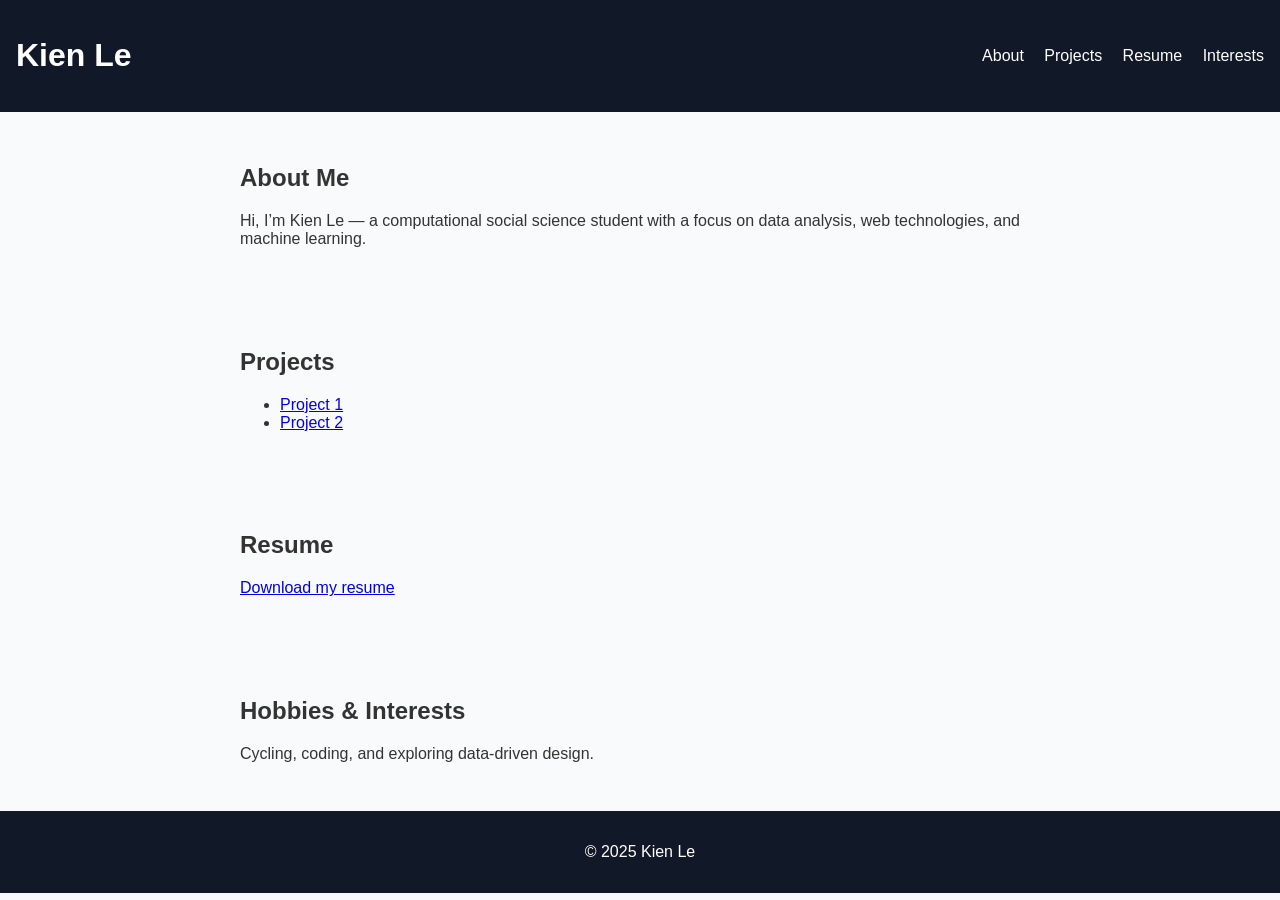
==== index.html @ 02e228f8 "Initial Portfolio" ====
<!DOCTYPE html>
<html lang="en">
<head>
  <meta charset="UTF-8" />
  <meta name="viewport" content="width=device-width, initial-scale=1.0" />
  <title>Kien Le | Portfolio</title>
  <link rel="stylesheet" href="style.css" />
</head>
<body>
  <header>
    <h1>Kien Le</h1>
    <nav>
      <a href="#about">About</a>
      <a href="#projects">Projects</a>
      <a href="#resume">Resume</a>
      <a href="#interests">Interests</a>
    </nav>
  </header>

  <section id="about">
    <h2>About Me</h2>
    <p>Hi, I’m Kien Le — a computational social science student with a focus on data analysis, web technologies, and machine learning.</p>
  </section>

  <section id="projects">
    <h2>Projects</h2>
    <ul>
      <li><a href="https://github.com/YOURUSERNAME/project1" target="_blank">Project 1</a></li>
      <li><a href="https://github.com/YOURUSERNAME/project2" target="_blank">Project 2</a></li>
    </ul>
  </section>

  <section id="resume">
    <h2>Resume</h2>
    <p><a href="resume.pdf" download>Download my resume</a></p>
  </section>

  <section id="interests">
    <h2>Hobbies & Interests</h2>
    <p>Cycling, coding, and exploring data-driven design.</p>
  </section>

  <footer>
    <p>© 2025 Kien Le</p>
  </footer>

  <script src="script.js"></script>
</body>
</html>
---- style.css ----
body {
  font-family: Arial, sans-serif;
  margin: 0;
  padding: 0;
  background-color: #f9fafb;
  color: #333;
}

header {
  background: #111827;
  color: white;
  padding: 1rem;
  display: flex;
  justify-content: space-between;
  align-items: center;
}

nav a {
  color: white;
  margin-left: 1rem;
  text-decoration: none;
}

section {
  padding: 2rem;
  max-width: 800px;
  margin: auto;
}

footer {
  background: #111827;
  color: white;
  text-align: center;
  padding: 1rem;
}
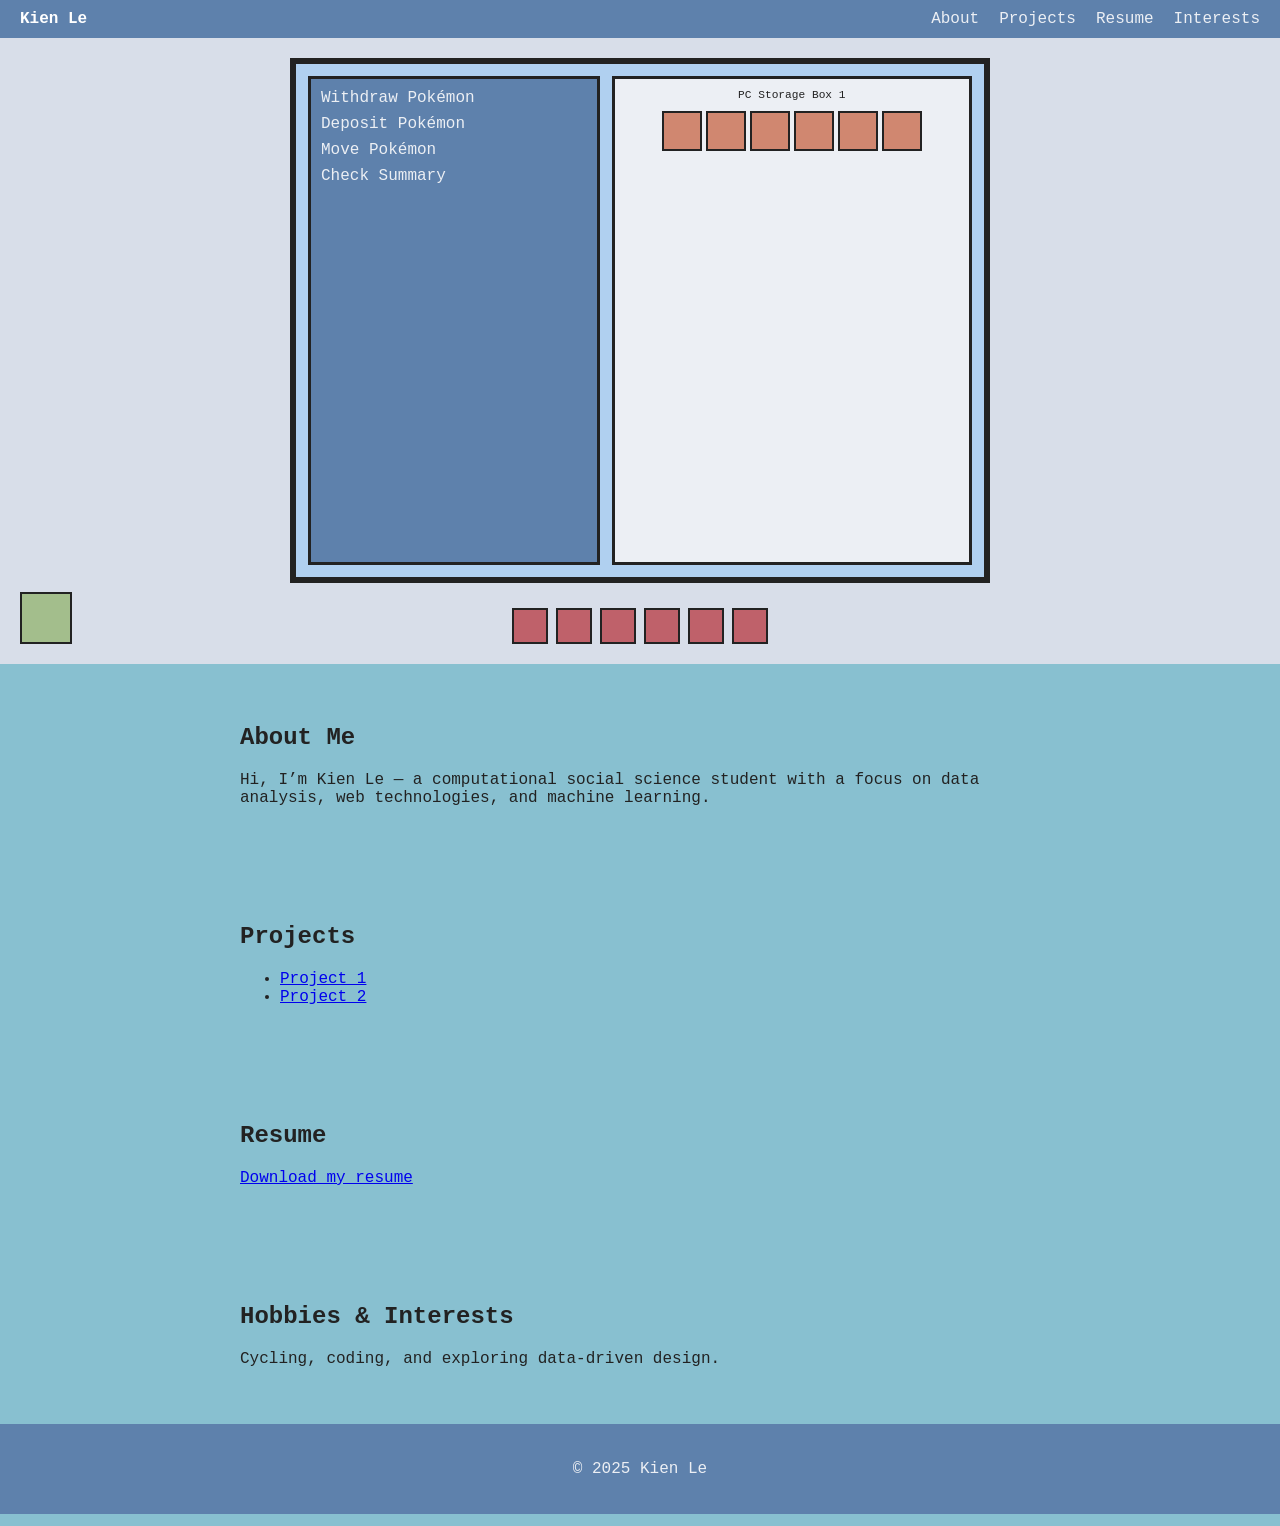
==== commit bf7afd2f: "PC update milestones 2" ====
--- a/index.html
+++ b/index.html
@@ -10,13 +10,65 @@
   <header>
     <h1>Kien Le</h1>
     <nav>
-      <a href="#about">About</a>
-      <a href="#projects">Projects</a>
-      <a href="#resume">Resume</a>
-      <a href="#interests">Interests</a>
+      <ul>
+        <li><a href="#about">About</a></li>
+        <li><a href="#projects">Projects</a></li>
+        <li><a href="#resume">Resume</a></li>
+        <li><a href="#interests">Interests</a></li>
+      </ul>
     </nav>
   </header>
 
+  <!-- Pokémon PC Room -->
+  <div class="pc-room">
+    <!-- Background -->
+    <div class="background"></div>
+
+    <!-- Monitor -->
+    <div class="monitor">
+      <div class="screen">
+        <!-- Menu -->
+        <div class="menu">
+          <ul>
+            <li>Withdraw Pokémon</li>
+            <li>Deposit Pokémon</li>
+            <li>Move Pokémon</li>
+            <li>Check Summary</li>
+          </ul>
+        </div>
+
+        <!-- Main Display Area -->
+        <div class="display-area">
+          <p>PC Storage Box 1</p>
+          <div class="pokemon-grid">
+            <!-- Pokémon placeholders -->
+            <div class="pokemon-slot"></div>
+            <div class="pokemon-slot"></div>
+            <div class="pokemon-slot"></div>
+            <div class="pokemon-slot"></div>
+            <div class="pokemon-slot"></div>
+            <div class="pokemon-slot"></div>
+            <!-- add more slots up to 30 if desired -->
+          </div>
+        </div>
+      </div>
+    </div>
+
+    <!-- Pokéball Shelf -->
+    <div class="pokeshelf">
+      <div class="pokeball-slot"></div>
+      <div class="pokeball-slot"></div>
+      <div class="pokeball-slot"></div>
+      <div class="pokeball-slot"></div>
+      <div class="pokeball-slot"></div>
+      <div class="pokeball-slot"></div>
+    </div>
+
+    <!-- Trainer Sprite Placeholder -->
+    <div class="trainer-sprite"></div>
+  </div>
+
+  <!-- Portfolio Sections -->
   <section id="about">
     <h2>About Me</h2>
     <p>Hi, I’m Kien Le — a computational social science student with a focus on data analysis, web technologies, and machine learning.</p>
--- a/style.css
+++ b/style.css
@@ -1,35 +1,223 @@
+/* ================================
+   General Styles
+================================= */
 body {
-  font-family: Arial, sans-serif;
   margin: 0;
   padding: 0;
-  background-color: #f9fafb;
-  color: #333;
+  font-family: 'Press Start 2P', monospace; /* Retro pixel font */
+  background-color: #88c0d0; /* soft cyan like old Pokémon UIs */
+  color: #222;
 }
 
 header {
-  background: #111827;
-  color: white;
-  padding: 1rem;
   display: flex;
   justify-content: space-between;
   align-items: center;
+  padding: 10px 20px;
+  background-color: #5e81ac;
+  color: #fff;
+}
+
+header h1 {
+  margin: 0;
+  font-size: 1rem;
+}
+
+nav ul {
+  list-style: none;
+  display: flex;
+  gap: 20px;
+  padding: 0;
+  margin: 0;
 }
 
 nav a {
-  color: white;
-  margin-left: 1rem;
   text-decoration: none;
-}
-
+  color: #eceff4;
+  transition: color 0.2s;
+}
+
+nav a:hover {
+  color: #88c0d0;
+}
+
+/* ================================
+   Pokémon PC Room
+================================= */
+.pc-room {
+  position: relative;
+  display: grid;
+  place-items: center;
+  gap: 15px;
+  padding: 20px;
+}
+
+/* Background */
+.background {
+  position: absolute;
+  top: 0;
+  left: 0;
+  width: 100%;
+  height: 100%;
+  background: #d8dee9; /* placeholder color, replace with image later */
+  z-index: 0;
+}
+
+/* Monitor */
+.monitor {
+  position: relative;
+  z-index: 1;
+  border: 6px solid #222;
+  background: #b0d0f0; /* placeholder screen color */
+  width: 90vw;
+  max-width: 700px;
+  aspect-ratio: 4 / 3;
+  display: flex;
+  flex-direction: column;
+  padding: 12px;
+  box-sizing: border-box;
+  image-rendering: pixelated;
+}
+
+/* Screen */
+.screen {
+  display: flex;
+  flex-direction: row;
+  gap: 12px;
+  height: 100%;
+}
+
+/* Menu */
+.menu {
+  width: 40%;
+  background-color: #5e81ac;
+  padding: 10px;
+  border: 3px solid #222;
+  display: flex;
+  flex-direction: column;
+  justify-content: flex-start;
+}
+
+.menu ul {
+  list-style: none;
+  padding: 0;
+  margin: 0;
+}
+
+.menu li {
+  margin-bottom: 8px;
+  color: #eceff4;
+  cursor: default;
+}
+
+/* Display Area */
+.display-area {
+  flex-grow: 1;
+  background-color: #eceff4;
+  border: 3px solid #222;
+  padding: 10px;
+  display: flex;
+  flex-direction: column;
+  align-items: center;
+}
+
+.display-area p {
+  margin: 0 0 10px 0;
+  font-size: 0.7rem;
+}
+
+/* Pokémon Grid */
+.pokemon-grid {
+  display: grid;
+  grid-template-columns: repeat(6, 40px);
+  grid-template-rows: repeat(5, 40px);
+  gap: 4px;
+}
+
+.pokemon-slot {
+  width: 40px;
+  height: 40px;
+  background-color: #d08770; /* placeholder, add Pokémon sprite later */
+  border: 2px solid #222;
+  box-sizing: border-box;
+}
+
+/* ================================
+   Pokéball Shelf
+================================= */
+.pokeshelf {
+  display: flex;
+  justify-content: center;
+  gap: 8px;
+  margin-top: 10px;
+  z-index: 1;
+}
+
+.pokeball-slot {
+  width: 32px;
+  height: 32px;
+  background-color: #bf616a; /* placeholder color, replace with Pokéball image */
+  border: 2px solid #222;
+}
+
+/* ================================
+   Trainer Sprite
+================================= */
+.trainer-sprite {
+  position: absolute;
+  bottom: 20px;
+  left: 20px;
+  width: 48px;
+  height: 48px;
+  background-color: #a3be8c; /* placeholder, replace with trainer sprite */
+  border: 2px solid #222;
+  z-index: 2;
+}
+
+/* ================================
+   Portfolio Sections
+================================= */
 section {
-  padding: 2rem;
+  padding: 40px 20px;
   max-width: 800px;
-  margin: auto;
+  margin: 0 auto;
+}
+
+section h2 {
+  margin-bottom: 20px;
 }
 
 footer {
-  background: #111827;
-  color: white;
   text-align: center;
-  padding: 1rem;
-}
+  padding: 20px;
+  background-color: #5e81ac;
+  color: #eceff4;
+}
+
+/* ================================
+   Responsive
+================================= */
+@media (max-width: 600px) {
+  .monitor {
+    width: 95vw;
+  }
+
+  .screen {
+    flex-direction: column;
+  }
+
+  .menu {
+    width: 100%;
+    margin-bottom: 10px;
+  }
+
+  .pokemon-grid {
+    grid-template-columns: repeat(3, 40px);
+    grid-template-rows: auto;
+    justify-content: center;
+  }
+
+  .pokeshelf {
+    flex-wrap: wrap;
+  }
+}
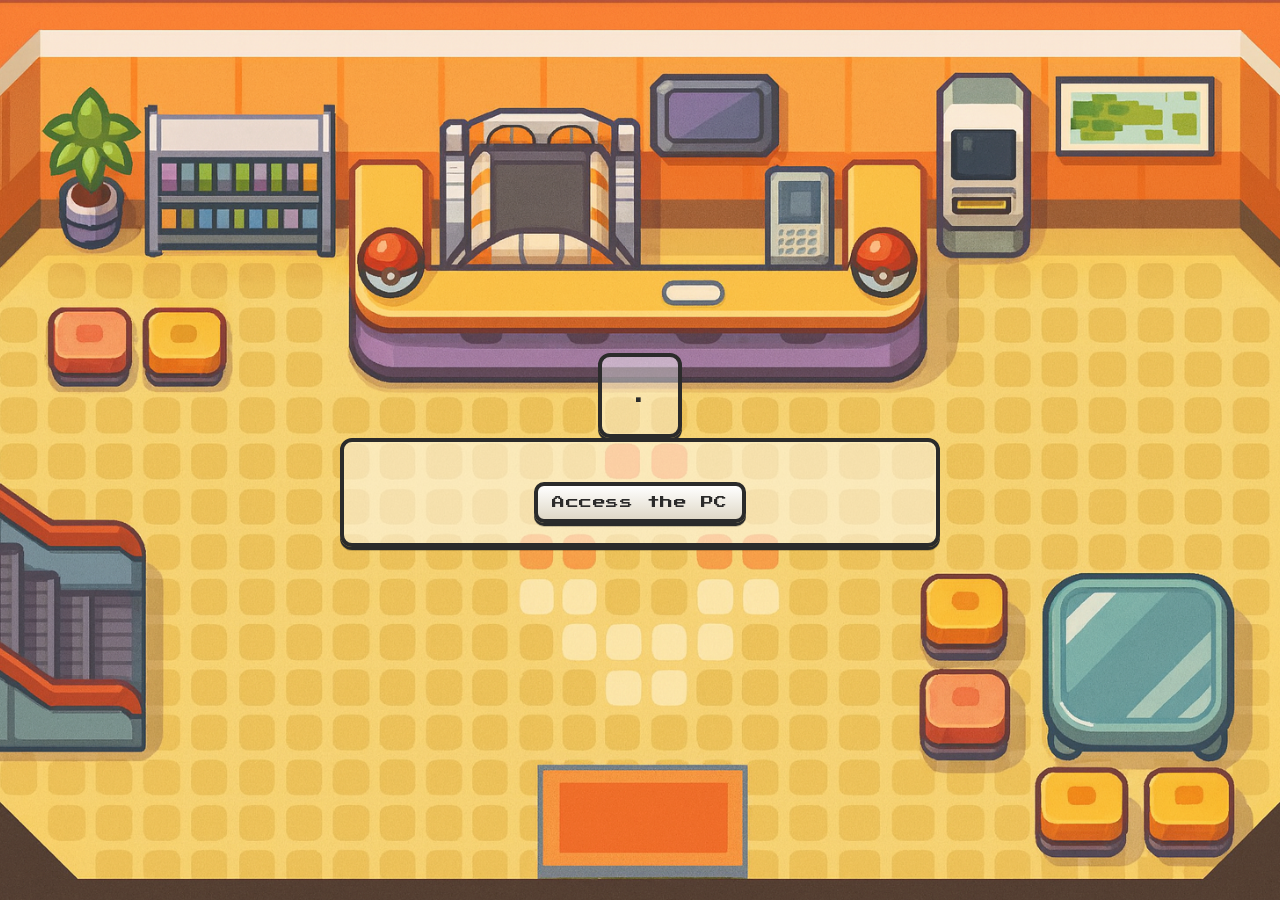
==== commit 28ee7d38: "PC background update" ====
--- a/index.html
+++ b/index.html
@@ -5,97 +5,16 @@
   <meta name="viewport" content="width=device-width, initial-scale=1.0" />
   <title>Kien Le | Portfolio</title>
   <link rel="stylesheet" href="style.css" />
+  <link href="https://fonts.googleapis.com/css2?family=Press+Start+2P&display=swap" rel="stylesheet">
 </head>
-<body>
+<body class="home">
   <header>
-    <h1>Kien Le</h1>
-    <nav>
-      <ul>
-        <li><a href="#about">About</a></li>
-        <li><a href="#projects">Projects</a></li>
-        <li><a href="#resume">Resume</a></li>
-        <li><a href="#interests">Interests</a></li>
-      </ul>
-    </nav>
+    <h1>.</h1>
   </header>
 
-  <!-- Pokémon PC Room -->
-  <div class="pc-room">
-    <!-- Background -->
-    <div class="background"></div>
-
-    <!-- Monitor -->
-    <div class="monitor">
-      <div class="screen">
-        <!-- Menu -->
-        <div class="menu">
-          <ul>
-            <li>Withdraw Pokémon</li>
-            <li>Deposit Pokémon</li>
-            <li>Move Pokémon</li>
-            <li>Check Summary</li>
-          </ul>
-        </div>
-
-        <!-- Main Display Area -->
-        <div class="display-area">
-          <p>PC Storage Box 1</p>
-          <div class="pokemon-grid">
-            <!-- Pokémon placeholders -->
-            <div class="pokemon-slot"></div>
-            <div class="pokemon-slot"></div>
-            <div class="pokemon-slot"></div>
-            <div class="pokemon-slot"></div>
-            <div class="pokemon-slot"></div>
-            <div class="pokemon-slot"></div>
-            <!-- add more slots up to 30 if desired -->
-          </div>
-        </div>
-      </div>
-    </div>
-
-    <!-- Pokéball Shelf -->
-    <div class="pokeshelf">
-      <div class="pokeball-slot"></div>
-      <div class="pokeball-slot"></div>
-      <div class="pokeball-slot"></div>
-      <div class="pokeball-slot"></div>
-      <div class="pokeball-slot"></div>
-      <div class="pokeball-slot"></div>
-    </div>
-
-    <!-- Trainer Sprite Placeholder -->
-    <div class="trainer-sprite"></div>
-  </div>
-
-  <!-- Portfolio Sections -->
-  <section id="about">
-    <h2>About Me</h2>
-    <p>Hi, I’m Kien Le — a computational social science student with a focus on data analysis, web technologies, and machine learning.</p>
-  </section>
-
-  <section id="projects">
-    <h2>Projects</h2>
-    <ul>
-      <li><a href="https://github.com/YOURUSERNAME/project1" target="_blank">Project 1</a></li>
-      <li><a href="https://github.com/YOURUSERNAME/project2" target="_blank">Project 2</a></li>
-    </ul>
-  </section>
-
-  <section id="resume">
-    <h2>Resume</h2>
-    <p><a href="resume.pdf" download>Download my resume</a></p>
-  </section>
-
-  <section id="interests">
-    <h2>Hobbies & Interests</h2>
-    <p>Cycling, coding, and exploring data-driven design.</p>
-  </section>
-
-  <footer>
-    <p>© 2025 Kien Le</p>
-  </footer>
-
-  <script src="script.js"></script>
+  <main>
+    
+    <a href="project.html">Access the PC</a>
+  </main>
 </body>
 </html>
--- a/style.css
+++ b/style.css
@@ -1,223 +1,339 @@
-/* ================================
-   General Styles
-================================= */
+/* ==========================================================
+   ======  GLOBAL VARIABLES & RESETS  ======
+   ========================================================== */
+
+:root {
+  --ink: #2b2b2b;
+  --cream: #f4e9d3;
+  --cream-dark: #e2d6bd;
+  --ui-blue: #5e81ac;
+  --ui-blue-dark: #3e5f86;
+  --ui-blue-xdark: #2c4566;
+  --slot-green: #b7d99b;
+  --slot-green-dark: #7fb06c;
+  --bevel: #2a2a2a;
+  --shadow: 0 3px 0 var(--bevel), 0 4px 0 #00000033;
+}
+/* ====== Global Font Setup ====== */
+body, button, input, a, h1, h2, h3, h4, p, span {
+  font-family: 'Press Start 2P', monospace;
+  font-size: 0.8rem;
+  letter-spacing: 0.5px;
+}
+
+* {
+  box-sizing: border-box;
+}
+
 body {
   margin: 0;
   padding: 0;
-  font-family: 'Press Start 2P', monospace; /* Retro pixel font */
-  background-color: #88c0d0; /* soft cyan like old Pokémon UIs */
-  color: #222;
-}
-
-header {
-  display: flex;
-  justify-content: space-between;
+  font-family: 'Press Start 2P', monospace;
+  color: var(--ink);
+  background-color: var(--cream);
+}
+
+.image-pixelated {
+  image-rendering: pixelated;
+}
+
+/* ==========================================================
+   ======  HOMEPAGE (index.html)  ======
+   ========================================================== */
+
+body.home {
+  height: 100vh;
+  background: url('assets/images/pokemon-center.png') center/cover no-repeat;
+  display: flex;
+  flex-direction: column;
   align-items: center;
-  padding: 10px 20px;
-  background-color: #5e81ac;
-  color: #fff;
-}
-
-header h1 {
-  margin: 0;
+  justify-content: center;
+}
+
+body.home::before {
+  content: "";
+  position: fixed;
+  inset: 0;
+  background: rgba(255, 255, 255, 0.08);
+  z-index: -1;
+}
+
+/* Header + intro box */
+.home header {
+  text-align: center;
+  background: rgba(255, 255, 255, 0.4);
+  border: 4px solid var(--ink);
+  border-radius: 12px;
+  padding: 20px 30px;
+  box-shadow: var(--shadow);
+}
+
+.home header h1 {
   font-size: 1rem;
-}
-
-nav ul {
-  list-style: none;
-  display: flex;
-  gap: 20px;
-  padding: 0;
-  margin: 0;
-}
-
-nav a {
+  margin-bottom: 10px;
+}
+
+.home main {
+  text-align: center;
+  background: rgba(255, 255, 255, 0.5);
+  border: 4px solid var(--ink);
+  border-radius: 12px;
+  padding: 20px 30px;
+  width: min(90%, 600px);
+  box-shadow: var(--shadow);
+}
+
+.home a {
+  display: inline-block;
+  margin-top: 20px;
+  background: linear-gradient(#ffffff, #dfd8c7);
+  border: 4px solid var(--ink);
+  border-radius: 10px;
+  padding: 10px 14px;
   text-decoration: none;
-  color: #eceff4;
-  transition: color 0.2s;
-}
-
-nav a:hover {
-  color: #88c0d0;
-}
-
-/* ================================
-   Pokémon PC Room
-================================= */
-.pc-room {
-  position: relative;
-  display: grid;
-  place-items: center;
-  gap: 15px;
-  padding: 20px;
-}
-
-/* Background */
-.background {
-  position: absolute;
-  top: 0;
-  left: 0;
-  width: 100%;
-  height: 100%;
-  background: #d8dee9; /* placeholder color, replace with image later */
-  z-index: 0;
-}
-
-/* Monitor */
+  color: var(--ink);
+  box-shadow: var(--shadow);
+  font-size: 0.8rem;
+}
+.home a:hover {
+  filter: brightness(0.95);
+  transform: translateY(1px);
+}
+
+/* ==========================================================
+   ======  PROJECT PC SCREEN (project.html)  ======
+   ========================================================== */
+
+/* monitor container from earlier */
 .monitor {
-  position: relative;
-  z-index: 1;
-  border: 6px solid #222;
-  background: #b0d0f0; /* placeholder screen color */
-  width: 90vw;
-  max-width: 700px;
-  aspect-ratio: 4 / 3;
+  border: 6px solid var(--ink);
+  background: #b8d2f0;
+  padding: 12px;
+  aspect-ratio: 4/3;
   display: flex;
   flex-direction: column;
-  padding: 12px;
-  box-sizing: border-box;
-  image-rendering: pixelated;
-}
-
-/* Screen */
-.screen {
-  display: flex;
-  flex-direction: row;
+  gap: 10px;
+}
+
+/* main two-column PC layout (left card + right box) */
+.pc-screen {
+  display: grid;
+  grid-template-columns: 320px 1fr;
   gap: 12px;
   height: 100%;
 }
 
-/* Menu */
-.menu {
-  width: 40%;
-  background-color: #5e81ac;
+/* ===== Left: Project Card (replaces Pokémon panel) ===== */
+.project-card {
+  background: linear-gradient(#f9f1df, #efe2c6);
+  border: 4px solid var(--ink);
+  border-radius: 10px;
+  padding: 12px;
+  display: grid;
+  grid-template-rows: auto 1fr auto auto auto auto;
+  gap: 10px;
+  box-shadow: var(--shadow);
+  font-family: 'Press Start 2P', monospace;
+  color: var(--ink);
+}
+
+/* title row */
+.project-card__name {
+  display: flex;
+  align-items: center;
+  justify-content: space-between;
+  background: var(--cream);
+  border: 3px solid var(--ink);
+  border-radius: 8px;
+  padding: 8px 10px;
+  font-size: 0.85rem;
+}
+
+/* sprite placeholder */
+.project-card__sprite {
+  background: var(--cream-dark);
+  border: 3px solid var(--ink);
+  border-radius: 8px;
+  height: 160px;
+  display: flex;
+  align-items: center;
+  justify-content: center;
+}
+.project-card__sprite span {
+  opacity: 0.6;
+  font-size: 0.65rem;
+}
+
+/* LV row (commits) */
+.project-card__lv {
+  background: var(--cream);
+  border: 3px solid var(--ink);
+  border-radius: 8px;
+  padding: 8px 10px;
+  font-size: 0.75rem;
+}
+
+/* languages = type chips */
+.langs {
+  display: flex;
+  flex-wrap: wrap;
+  gap: 6px;
+  padding: 6px 0;
+}
+.lang-chip {
+  background: #d9d1f6;
+  border: 3px solid var(--ink);
+  border-radius: 8px;
+  padding: 4px 8px;
+  font-size: 0.65rem;
+  line-height: 1;
+  box-shadow: var(--shadow);
+}
+
+/* ability/description */
+.project-card__ability {
+  background: var(--cream);
+  border: 3px solid var(--ink);
+  border-radius: 8px;
   padding: 10px;
-  border: 3px solid #222;
+  font-size: 0.65rem;
+  min-height: 64px;
+}
+
+/* link button */
+.btn {
+  display: inline-block;
+  background: #efeadf;
+  border: 4px solid var(--ink);
+  border-radius: 10px;
+  padding: 10px 12px;
+  font-family: 'Press Start 2P', monospace;
+  font-size: 0.7rem;
+  text-decoration: none;
+  color: var(--ink);
+  box-shadow: var(--shadow);
+}
+.btn:hover {
+  filter: brightness(0.95);
+  transform: translateY(1px);
+}
+
+/* ===== Right: Box grid with header & arrows ===== */
+.box {
+  background: linear-gradient(#a9c5e7, #7aa5d6);
+  border: 4px solid var(--ink);
+  border-radius: 12px;
+  padding: 12px;
   display: flex;
   flex-direction: column;
+  gap: 10px;
+  box-shadow: var(--shadow);
+}
+
+/* box header like “Box 1” with arrows */
+.box__header {
+  display: grid;
+  grid-template-columns: 36px 1fr 36px;
+  align-items: center;
+  gap: 8px;
+}
+.arrow {
+  width: 36px;
+  height: 36px;
+  border: 4px solid var(--ink);
+  border-radius: 10px;
+  background: linear-gradient(#ffffff, #d9e6f6);
+  box-shadow: var(--shadow);
+  display: grid;
+  place-items: center;
+  cursor: default;
+  font-weight: bold;
+}
+.box__title {
+  background: linear-gradient(#ffffff, #d9e6f6);
+  border: 4px solid var(--ink);
+  border-radius: 10px;
+  height: 36px;
+  display: grid;
+  place-items: center;
+  font-family: 'Press Start 2P', monospace;
+  font-size: 0.8rem;
+  box-shadow: var(--shadow);
+}
+
+/* “grass” grid */
+.box__grid {
+  flex: 1;
+  border: 4px solid var(--ink);
+  border-radius: 12px;
+  padding: 10px;
+  background:
+    linear-gradient(90deg, transparent 23px, #88c07a 24px, transparent 25px) 0 0/44px 44px,
+    linear-gradient(transparent 23px, #88c07a 24px, transparent 25px) 0 0/44px 44px,
+    linear-gradient(#cdeab5, #addf8f);
+}
+
+/* 6 x 5 slots, adjustable */
+.slot-grid {
+  display: grid;
+  grid-template-columns: repeat(6, 44px);
+  grid-auto-rows: 44px;
+  gap: 10px;
   justify-content: flex-start;
 }
-
-.menu ul {
-  list-style: none;
-  padding: 0;
-  margin: 0;
-}
-
-.menu li {
-  margin-bottom: 8px;
-  color: #eceff4;
-  cursor: default;
-}
-
-/* Display Area */
-.display-area {
-  flex-grow: 1;
-  background-color: #eceff4;
-  border: 3px solid #222;
-  padding: 10px;
-  display: flex;
-  flex-direction: column;
-  align-items: center;
-}
-
-.display-area p {
-  margin: 0 0 10px 0;
-  font-size: 0.7rem;
-}
-
-/* Pokémon Grid */
-.pokemon-grid {
-  display: grid;
-  grid-template-columns: repeat(6, 40px);
-  grid-template-rows: repeat(5, 40px);
-  gap: 4px;
-}
-
-.pokemon-slot {
-  width: 40px;
-  height: 40px;
-  background-color: #d08770; /* placeholder, add Pokémon sprite later */
-  border: 2px solid #222;
-  box-sizing: border-box;
-}
-
-/* ================================
-   Pokéball Shelf
-================================= */
-.pokeshelf {
-  display: flex;
-  justify-content: center;
-  gap: 8px;
-  margin-top: 10px;
-  z-index: 1;
-}
-
-.pokeball-slot {
-  width: 32px;
-  height: 32px;
-  background-color: #bf616a; /* placeholder color, replace with Pokéball image */
-  border: 2px solid #222;
-}
-
-/* ================================
-   Trainer Sprite
-================================= */
-.trainer-sprite {
-  position: absolute;
-  bottom: 20px;
-  left: 20px;
-  width: 48px;
+.slot {
+  width: 44px;
+  height: 44px;
+  border: 3px solid var(--ink);
+  border-radius: 8px;
+  background: #f6f1e7;
+  box-shadow: 0 2px 0 var(--bevel);
+}
+
+/* ===== Bottom action buttons ===== */
+.pc-actions {
+  margin-top: 6px;
+  display: flex;
+  gap: 12px;
+  justify-content: flex-end;
+}
+.pc-btn {
+  min-width: 160px;
   height: 48px;
-  background-color: #a3be8c; /* placeholder, replace with trainer sprite */
-  border: 2px solid #222;
-  z-index: 2;
-}
-
-/* ================================
-   Portfolio Sections
-================================= */
-section {
-  padding: 40px 20px;
-  max-width: 800px;
-  margin: 0 auto;
-}
-
-section h2 {
-  margin-bottom: 20px;
-}
-
-footer {
-  text-align: center;
-  padding: 20px;
-  background-color: #5e81ac;
-  color: #eceff4;
-}
-
-/* ================================
-   Responsive
-================================= */
-@media (max-width: 600px) {
-  .monitor {
-    width: 95vw;
-  }
-
-  .screen {
-    flex-direction: column;
-  }
-
-  .menu {
-    width: 100%;
-    margin-bottom: 10px;
-  }
-
-  .pokemon-grid {
-    grid-template-columns: repeat(3, 40px);
-    grid-template-rows: auto;
-    justify-content: center;
-  }
-
-  .pokeshelf {
-    flex-wrap: wrap;
-  }
-}
+  display: grid;
+  place-items: center;
+  background: linear-gradient(#ffffff, #dfd8c7);
+  border: 5px solid var(--ink);
+  border-radius: 12px;
+  font-family: 'Press Start 2P', monospace;
+  font-size: 0.85rem;
+  box-shadow: var(--shadow);
+  text-decoration: none;
+  color: var(--ink);
+}
+
+/* ===== Responsive ===== */
+@media (max-width: 840px) {
+  .pc-screen {
+    grid-template-columns: 1fr;
+  }
+  .project-card {
+    order: 2;
+  }
+  .box {
+    order: 1;
+  }
+  .slot-grid {
+    grid-template-columns: repeat(5, 44px);
+  }
+}
+@media (max-width: 520px) {
+  .slot-grid {
+    grid-template-columns: repeat(4, 44px);
+  }
+  .pc-btn {
+    min-width: 120px;
+    font-size: 0.7rem;
+    height: 44px;
+  }
+}
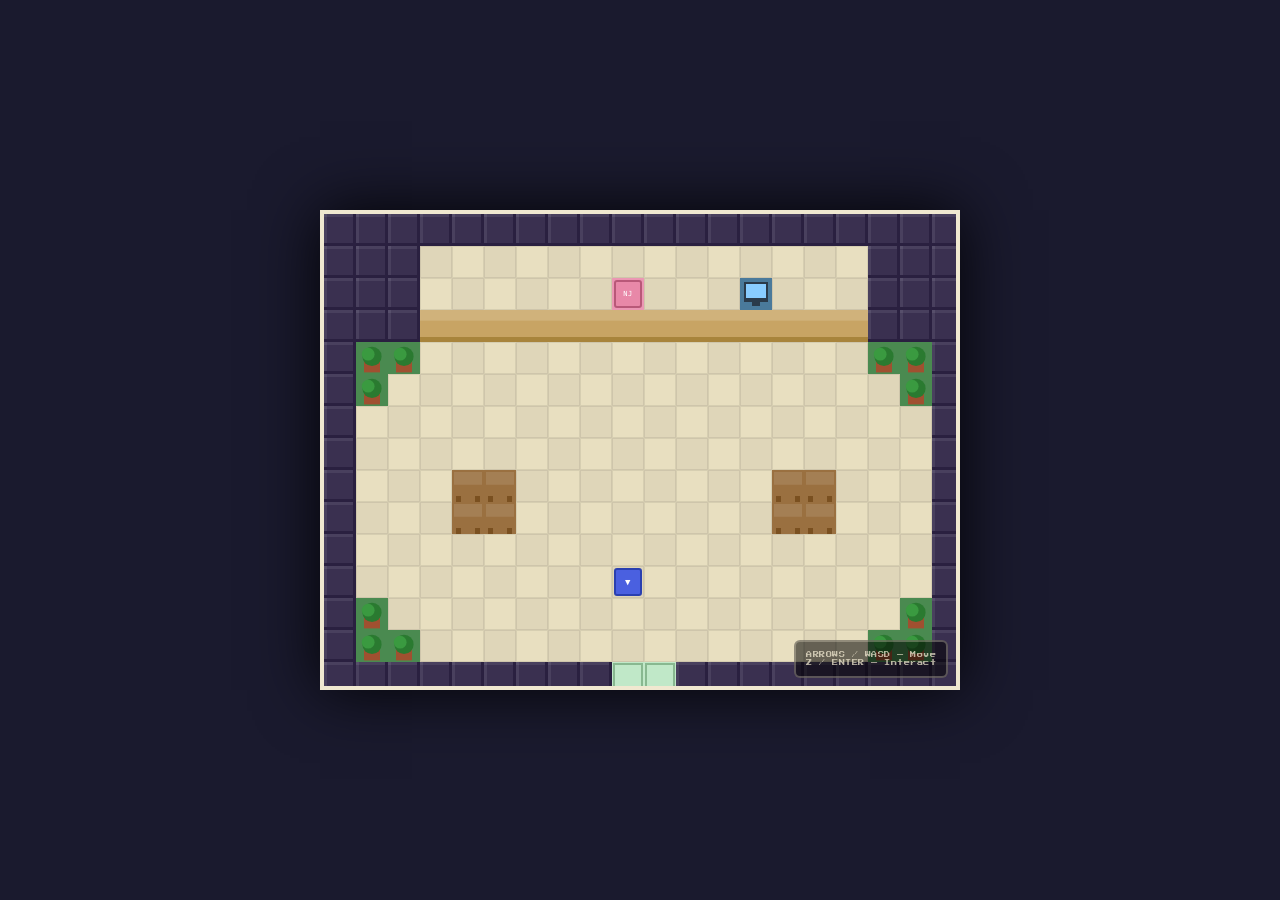
==== commit dcb5f503: "feat: add game engine and map renderer" ====
--- a/index.html
+++ b/index.html
@@ -5,16 +5,45 @@
   <meta name="viewport" content="width=device-width, initial-scale=1.0" />
   <title>Kien Le | Portfolio</title>
   <link rel="stylesheet" href="style.css" />
+  <link rel="stylesheet" href="css/game.css" />
   <link href="https://fonts.googleapis.com/css2?family=Press+Start+2P&display=swap" rel="stylesheet">
 </head>
-<body class="home">
-  <header>
-    <h1>.</h1>
-  </header>
+<body class="game">
 
-  <main>
-    
-    <a href="project.html">Access the PC</a>
-  </main>
+  <div id="game-viewport">
+
+    <!-- Tilemap background -->
+    <canvas id="map-canvas"></canvas>
+
+    <!-- Sprites: NPCs + player rendered on top of canvas -->
+    <div id="sprites-layer">
+      <div id="npc-nurse-joy" class="npc" title="Nurse Joy">NJ</div>
+      <div id="player" class="player" data-facing="down"></div>
+    </div>
+
+    <!-- Dialogue box (Phase 2) -->
+    <div id="dialogue-box" class="overlay hidden">
+      <p id="dialogue-text"></p>
+      <span class="dialogue-continue">▼</span>
+    </div>
+
+    <!-- PC overlay (Phase 3) -->
+    <div id="pc-overlay" class="overlay hidden"></div>
+
+    <!-- Trainer Card overlay (Phase 4) -->
+    <div id="trainer-card-overlay" class="overlay hidden"></div>
+
+    <!-- Controls hint -->
+    <div id="controls-hint">
+      <p>ARROWS / WASD — Move</p>
+      <p>Z / ENTER — Interact</p>
+    </div>
+
+  </div>
+
+  <script type="module">
+    import { startGame } from './js/game-engine.js';
+    startGame();
+  </script>
 </body>
 </html>
--- a/css/game.css
+++ b/css/game.css
@@ -0,0 +1,164 @@
+/* ==========================================================
+   GAME VIEWPORT
+   ========================================================== */
+
+body.game {
+  margin: 0;
+  padding: 0;
+  background: #1a1a2e;
+  display: flex;
+  align-items: center;
+  justify-content: center;
+  min-height: 100vh;
+  overflow: hidden;
+}
+
+#game-viewport {
+  position: relative;
+  width: 640px;
+  height: 480px;
+  overflow: hidden;
+  border: 4px solid #f0e8d0;
+  box-shadow: 0 0 60px rgba(0, 0, 0, 0.9);
+}
+
+#map-canvas {
+  position: absolute;
+  top: 0;
+  left: 0;
+  image-rendering: pixelated;
+  z-index: 0;
+}
+
+/* ==========================================================
+   SPRITES LAYER
+   ========================================================== */
+
+#sprites-layer {
+  position: absolute;
+  top: 0;
+  left: 0;
+  width: 100%;
+  height: 100%;
+  z-index: 1;
+  pointer-events: none;
+}
+
+/* Player placeholder (32x32 tile, 28x28 sprite with 2px margin) */
+.player {
+  position: absolute;
+  width: 28px;
+  height: 28px;
+  margin: 2px;
+  background: #4a60e0;
+  border: 2px solid #2a40b0;
+  border-radius: 3px;
+  image-rendering: pixelated;
+  z-index: 2;
+  display: flex;
+  align-items: center;
+  justify-content: center;
+}
+
+/* Direction arrow indicator */
+.player::after {
+  content: '▲';
+  font-size: 9px;
+  color: #fff;
+  font-family: monospace;
+  line-height: 1;
+}
+.player[data-facing="down"]::after  { content: '▼'; }
+.player[data-facing="left"]::after  { content: '◄'; }
+.player[data-facing="right"]::after { content: '►'; }
+.player[data-facing="up"]::after    { content: '▲'; }
+
+/* NPC placeholder */
+.npc {
+  position: absolute;
+  width: 28px;
+  height: 28px;
+  margin: 2px;
+  border-radius: 3px;
+  image-rendering: pixelated;
+  z-index: 1;
+  display: flex;
+  align-items: center;
+  justify-content: center;
+  font-family: monospace;
+  font-size: 7px;
+  color: #fff;
+}
+
+#npc-nurse-joy {
+  background: #e888a8;
+  border: 2px solid #b85878;
+}
+
+/* ==========================================================
+   OVERLAYS (shared)
+   ========================================================== */
+
+.overlay {
+  position: absolute;
+  z-index: 20;
+}
+
+.hidden {
+  display: none !important;
+}
+
+/* Dialogue box — bottom of viewport, Pokemon style */
+#dialogue-box {
+  bottom: 0;
+  left: 0;
+  right: 0;
+  min-height: 110px;
+  background: #f0e8d0;
+  border-top: 4px solid #2b2b2b;
+  padding: 16px 20px 12px;
+  display: flex;
+  flex-direction: column;
+  justify-content: space-between;
+}
+
+#dialogue-text {
+  margin: 0;
+  font-family: 'Press Start 2P', monospace;
+  font-size: 0.65rem;
+  color: #2b2b2b;
+  line-height: 1.8;
+}
+
+.dialogue-continue {
+  align-self: flex-end;
+  font-size: 0.6rem;
+  color: #2b2b2b;
+  animation: blink 0.8s step-end infinite;
+}
+
+@keyframes blink {
+  50% { opacity: 0; }
+}
+
+/* ==========================================================
+   CONTROLS HINT
+   ========================================================== */
+
+#controls-hint {
+  position: absolute;
+  bottom: 8px;
+  right: 8px;
+  background: rgba(0, 0, 0, 0.55);
+  border: 2px solid rgba(240, 232, 208, 0.3);
+  border-radius: 6px;
+  padding: 8px 10px;
+  z-index: 10;
+}
+
+#controls-hint p {
+  margin: 2px 0;
+  font-size: 0.38rem;
+  color: rgba(240, 232, 208, 0.75);
+  font-family: 'Press Start 2P', monospace;
+}
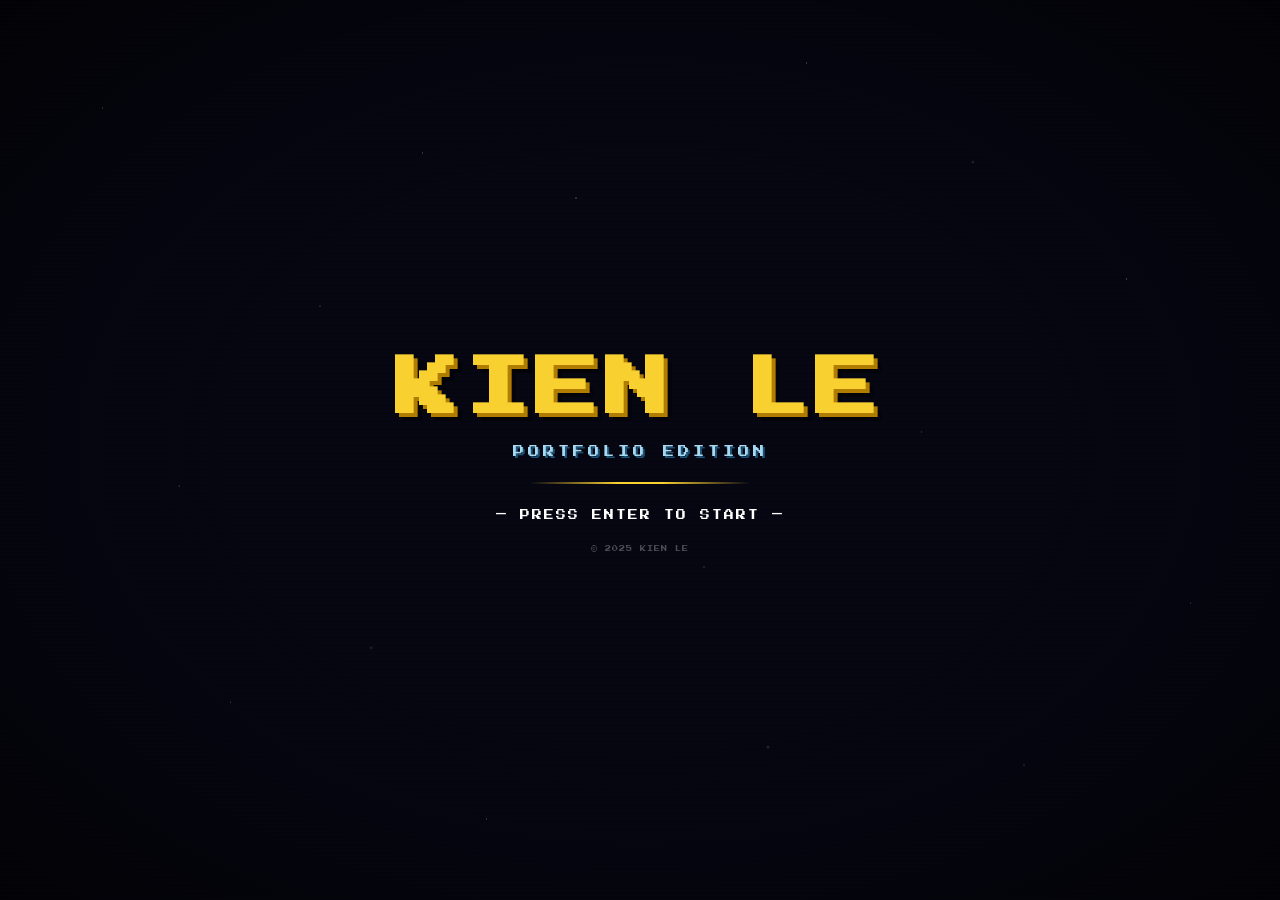
==== commit 769d76af: "feat: add Pokemon-style title screen on load" ====
--- a/index.html
+++ b/index.html
@@ -6,9 +6,25 @@
   <title>Kien Le | Portfolio</title>
   <link rel="stylesheet" href="style.css" />
   <link rel="stylesheet" href="css/game.css" />
+  <link rel="stylesheet" href="css/title-screen.css" />
   <link href="https://fonts.googleapis.com/css2?family=Press+Start+2P&display=swap" rel="stylesheet">
 </head>
 <body class="game">
+
+  <!-- Pokémon-style title screen -->
+  <div id="title-screen">
+    <div class="ts-bg"></div>
+    <div class="ts-content">
+      <div class="ts-logo">
+        <h1 class="ts-name">KIEN LE</h1>
+        <p class="ts-edition">PORTFOLIO EDITION</p>
+      </div>
+      <div class="ts-divider"></div>
+      <p class="ts-prompt">— PRESS ENTER TO START —</p>
+      <p class="ts-copyright">© 2025 KIEN LE</p>
+    </div>
+    <div class="ts-flash"></div>
+  </div>
 
   <div id="game-viewport">
 
--- a/css/game.css
+++ b/css/game.css
@@ -142,6 +142,516 @@
 }
 
 /* ==========================================================
+   PC OVERLAY (Phase 3) — Pokémon box-style project showcase
+   ========================================================== */
+
+#pc-overlay {
+  top: 0;
+  left: 0;
+  width: 100%;
+  height: 100%;
+  background: rgba(8, 6, 16, 0.9);
+  display: flex;
+  align-items: center;
+  justify-content: center;
+}
+
+.pco-window {
+  width: 608px;
+  height: 430px;
+  background: linear-gradient(#a9c5e7, #7aa5d6);
+  border: 4px solid #2b2b2b;
+  display: flex;
+  flex-direction: column;
+  font-family: 'Press Start 2P', monospace;
+  box-shadow: 0 8px 0 rgba(0, 0, 0, 0.5);
+}
+
+/* Header */
+.pco-header {
+  background: linear-gradient(#ffffff, #dfd8c7);
+  border-bottom: 4px solid #2b2b2b;
+  padding: 0 12px;
+  display: flex;
+  align-items: center;
+  justify-content: space-between;
+  height: 44px;
+  flex-shrink: 0;
+}
+
+.pco-box-nav {
+  display: flex;
+  align-items: center;
+  gap: 8px;
+}
+
+.pco-arrow {
+  width: 28px;
+  height: 28px;
+  background: linear-gradient(#ffffff, #dfd8c7);
+  border: 3px solid #2b2b2b;
+  border-radius: 6px;
+  font-family: monospace;
+  font-size: 0.75rem;
+  cursor: pointer;
+  display: grid;
+  place-items: center;
+  box-shadow: 0 2px 0 #2a2a2a;
+}
+
+.pco-box-title {
+  font-size: 0.55rem;
+  letter-spacing: 1px;
+  color: #2b2b2b;
+}
+
+.pco-close-btn {
+  background: #c03030;
+  border: 3px solid #2b2b2b;
+  border-radius: 6px;
+  color: #fff;
+  font-family: 'Press Start 2P', monospace;
+  font-size: 0.38rem;
+  padding: 5px 10px;
+  cursor: pointer;
+  box-shadow: 0 2px 0 #2a2a2a;
+}
+
+/* Body */
+.pco-body {
+  display: flex;
+  flex: 1;
+  overflow: hidden;
+}
+
+/* Left: grass grid panel */
+.pco-grid-panel {
+  width: 262px;
+  flex-shrink: 0;
+  background:
+    linear-gradient(90deg, transparent 23px, #88c07a 24px, transparent 25px) 0 0 / 44px 44px,
+    linear-gradient(transparent 23px, #88c07a 24px, transparent 25px) 0 0 / 44px 44px,
+    linear-gradient(#cdeab5, #addf8f);
+  border-right: 4px solid #2b2b2b;
+  padding: 14px;
+  display: flex;
+  align-items: center;
+  justify-content: center;
+}
+
+.pco-slot-grid {
+  display: grid;
+  grid-template-columns: repeat(5, 1fr);
+  gap: 8px;
+  width: 100%;
+}
+
+.pco-slot {
+  aspect-ratio: 1;
+  border: 3px solid #2b2b2b;
+  border-radius: 8px;
+  background: #f6f1e7;
+  box-shadow: 0 2px 0 #2a2a2a;
+  cursor: pointer;
+  display: flex;
+  align-items: center;
+  justify-content: center;
+  position: relative;
+  transition: transform 0.08s;
+}
+
+.pco-slot:hover {
+  filter: brightness(0.95);
+}
+
+.pco-slot--selected {
+  transform: scale(1.1);
+  box-shadow: 0 2px 0 #2a2a2a, 0 0 0 3px #ffe060;
+  outline: 2px solid #ffe060;
+  outline-offset: 1px;
+  z-index: 1;
+}
+
+.pco-slot-id {
+  font-size: 0.28rem;
+  color: #2b2b2b;
+  opacity: 0.7;
+  position: absolute;
+  bottom: 2px;
+  right: 3px;
+}
+
+/* Right: project card panel */
+.pco-card-panel {
+  flex: 1;
+  background: linear-gradient(#f9f1df, #efe2c6);
+  padding: 12px;
+  overflow-y: auto;
+}
+
+.pco-card {
+  display: flex;
+  flex-direction: column;
+  gap: 7px;
+  height: 100%;
+}
+
+.pco-card--empty {
+  align-items: center;
+  justify-content: center;
+  opacity: 0.45;
+}
+
+.pco-empty-label {
+  font-size: 0.48rem;
+  color: #2b2b2b;
+  margin: 0;
+}
+
+.pco-empty-hint {
+  font-size: 0.33rem;
+  color: #555;
+  margin: 6px 0 0;
+}
+
+.pco-card-header {
+  display: flex;
+  justify-content: space-between;
+  align-items: center;
+  background: #f4e9d3;
+  border: 3px solid #2b2b2b;
+  border-radius: 8px;
+  padding: 6px 8px;
+  box-shadow: 0 2px 0 #2a2a2a;
+}
+
+.pco-card-name { font-size: 0.4rem;  color: #2b2b2b; }
+.pco-card-id   { font-size: 0.36rem; color: #888; }
+
+.pco-card-sprite {
+  border: 3px solid #2b2b2b;
+  border-radius: 8px;
+  height: 72px;
+  display: flex;
+  align-items: center;
+  justify-content: center;
+  box-shadow: 0 2px 0 #2a2a2a;
+}
+
+.pco-sprite-placeholder {
+  font-size: 2rem;
+  opacity: 0.6;
+}
+
+.pco-card-lv {
+  background: #f4e9d3;
+  border: 3px solid #2b2b2b;
+  border-radius: 8px;
+  padding: 4px 8px;
+  font-size: 0.36rem;
+  color: #2b2b2b;
+  box-shadow: 0 2px 0 #2a2a2a;
+}
+
+.pco-card-langs {
+  display: flex;
+  flex-wrap: wrap;
+  gap: 4px;
+}
+
+.pco-chip {
+  background: #d9d1f6;
+  border: 3px solid #2b2b2b;
+  border-radius: 6px;
+  padding: 3px 7px;
+  font-size: 0.3rem;
+  color: #2b2b2b;
+  box-shadow: 0 2px 0 #2a2a2a;
+}
+
+.pco-card-desc {
+  background: #f4e9d3;
+  border: 3px solid #2b2b2b;
+  border-radius: 8px;
+  padding: 7px 8px;
+  font-size: 0.31rem;
+  color: #2b2b2b;
+  line-height: 2.2;
+  flex: 1;
+  box-shadow: 0 2px 0 #2a2a2a;
+}
+
+.pco-github-btn {
+  display: block;
+  text-align: center;
+  background: linear-gradient(#ffffff, #dfd8c7);
+  border: 3px solid #2b2b2b;
+  border-radius: 8px;
+  padding: 7px;
+  font-family: 'Press Start 2P', monospace;
+  font-size: 0.35rem;
+  color: #2b2b2b;
+  text-decoration: none;
+  box-shadow: 0 2px 0 #2a2a2a;
+  cursor: pointer;
+}
+
+.pco-github-btn--disabled {
+  opacity: 0.35;
+  cursor: default;
+}
+
+/* Footer */
+.pco-footer {
+  background: linear-gradient(#ffffff, #dfd8c7);
+  border-top: 4px solid #2b2b2b;
+  padding: 0 16px;
+  display: flex;
+  justify-content: center;
+  gap: 28px;
+  height: 32px;
+  align-items: center;
+  flex-shrink: 0;
+}
+
+.pco-footer span {
+  font-size: 0.31rem;
+  color: #2b2b2b;
+  opacity: 0.65;
+}
+
+/* ==========================================================
+   TRAINER CARD (Phase 4) — About Me
+   ========================================================== */
+
+#trainer-card-overlay {
+  top: 0;
+  left: 0;
+  width: 100%;
+  height: 100%;
+  background: rgba(8, 6, 16, 0.92);
+  display: flex;
+  align-items: center;
+  justify-content: center;
+}
+
+.tc-window {
+  width: 580px;
+  height: 400px;
+  background: linear-gradient(135deg, #1a1a3e 0%, #2e1a5a 50%, #1a2e3e 100%);
+  border: 4px solid #f0e8d0;
+  display: flex;
+  flex-direction: column;
+  font-family: 'Press Start 2P', monospace;
+  box-shadow: 0 8px 0 rgba(0,0,0,0.5), inset 0 0 60px rgba(120,60,200,0.15);
+  position: relative;
+  overflow: hidden;
+}
+
+/* Subtle diagonal stripe watermark */
+.tc-window::before {
+  content: '';
+  position: absolute;
+  inset: 0;
+  background: repeating-linear-gradient(
+    -45deg,
+    transparent,
+    transparent 18px,
+    rgba(255,255,255,0.015) 18px,
+    rgba(255,255,255,0.015) 19px
+  );
+  pointer-events: none;
+}
+
+/* Header */
+.tc-header {
+  background: linear-gradient(90deg, #3a1a7e, #5a2aae, #3a1a7e);
+  border-bottom: 4px solid #f0e8d0;
+  padding: 0 12px;
+  display: flex;
+  align-items: center;
+  justify-content: space-between;
+  height: 40px;
+  flex-shrink: 0;
+}
+
+.tc-title {
+  font-size: 0.55rem;
+  color: #f0e8d0;
+  letter-spacing: 2px;
+  text-shadow: 0 0 10px rgba(200,160,255,0.8);
+}
+
+.tc-close-btn {
+  background: transparent;
+  border: 2px solid rgba(240,232,208,0.5);
+  border-radius: 6px;
+  color: #f0e8d0;
+  font-family: 'Press Start 2P', monospace;
+  font-size: 0.35rem;
+  padding: 4px 8px;
+  cursor: pointer;
+  opacity: 0.8;
+}
+
+.tc-close-btn:hover { opacity: 1; }
+
+/* Body */
+.tc-body {
+  display: flex;
+  flex: 1;
+  padding: 14px 16px;
+  gap: 16px;
+  overflow: hidden;
+}
+
+/* Left: portrait + bio */
+.tc-portrait-col {
+  width: 170px;
+  flex-shrink: 0;
+  display: flex;
+  flex-direction: column;
+  gap: 10px;
+}
+
+.tc-portrait {
+  flex: 1;
+  border: 3px solid rgba(240,232,208,0.6);
+  border-radius: 10px;
+  background: linear-gradient(135deg, #2a1a4e, #1a2a4e);
+  display: flex;
+  flex-direction: column;
+  align-items: center;
+  justify-content: center;
+  gap: 6px;
+  box-shadow: inset 0 0 20px rgba(120,60,200,0.3);
+}
+
+.tc-portrait-star {
+  font-size: 2.2rem;
+  opacity: 0.7;
+  filter: drop-shadow(0 0 8px rgba(200,160,255,0.8));
+}
+
+.tc-portrait-label {
+  font-size: 0.3rem;
+  color: rgba(240,232,208,0.5);
+  letter-spacing: 2px;
+}
+
+.tc-bio-box {
+  border: 3px solid rgba(240,232,208,0.3);
+  border-radius: 8px;
+  background: rgba(255,255,255,0.04);
+  padding: 7px 8px;
+  font-size: 0.28rem;
+  color: rgba(220,210,240,0.85);
+  line-height: 2.2;
+}
+
+/* Right: info rows + badges */
+.tc-info-col {
+  flex: 1;
+  display: flex;
+  flex-direction: column;
+  gap: 10px;
+  overflow: hidden;
+}
+
+.tc-info-rows {
+  border: 3px solid rgba(240,232,208,0.3);
+  border-radius: 8px;
+  background: rgba(255,255,255,0.04);
+  padding: 8px 10px;
+  display: flex;
+  flex-direction: column;
+  gap: 5px;
+}
+
+.tc-row {
+  display: flex;
+  gap: 10px;
+  align-items: baseline;
+}
+
+.tc-label {
+  font-size: 0.3rem;
+  color: rgba(200,160,255,0.8);
+  width: 52px;
+  flex-shrink: 0;
+}
+
+.tc-value {
+  font-size: 0.33rem;
+  color: #f0e8d0;
+}
+
+/* Badges */
+.tc-badges-section {
+  border: 3px solid rgba(240,232,208,0.3);
+  border-radius: 8px;
+  background: rgba(255,255,255,0.04);
+  padding: 8px 10px;
+  flex: 1;
+}
+
+.tc-badges-title {
+  font-size: 0.3rem;
+  color: rgba(200,160,255,0.8);
+  margin: 0 0 7px;
+  letter-spacing: 1px;
+}
+
+.tc-badges-grid {
+  display: flex;
+  flex-wrap: wrap;
+  gap: 5px;
+}
+
+.tc-badge {
+  border: 2px solid rgba(0,0,0,0.35);
+  border-radius: 6px;
+  padding: 3px 7px;
+  font-size: 0.28rem;
+  font-family: 'Press Start 2P', monospace;
+  box-shadow: 0 2px 0 rgba(0,0,0,0.4);
+}
+
+/* Footer: contact links */
+.tc-footer {
+  border-top: 3px solid rgba(240,232,208,0.3);
+  padding: 0 16px;
+  display: flex;
+  align-items: center;
+  justify-content: center;
+  gap: 16px;
+  height: 38px;
+  flex-shrink: 0;
+}
+
+.tc-link-btn {
+  background: rgba(255,255,255,0.08);
+  border: 2px solid rgba(240,232,208,0.45);
+  border-radius: 6px;
+  padding: 5px 10px;
+  font-family: 'Press Start 2P', monospace;
+  font-size: 0.3rem;
+  color: #f0e8d0;
+  text-decoration: none;
+  cursor: pointer;
+  white-space: nowrap;
+}
+
+.tc-link-btn:hover {
+  background: rgba(255,255,255,0.14);
+}
+
+.tc-link-btn--disabled {
+  opacity: 0.3;
+  cursor: default;
+}
+
+/* ==========================================================
    CONTROLS HINT
    ========================================================== */
 
--- a/css/title-screen.css
+++ b/css/title-screen.css
@@ -0,0 +1,200 @@
+/* ============================================================
+   TITLE SCREEN — Pokémon-style intro overlay
+   ============================================================ */
+
+#title-screen {
+  position: fixed;
+  inset: 0;
+  z-index: 9999;
+  background: #070714;
+  display: flex;
+  align-items: center;
+  justify-content: center;
+  overflow: hidden;
+  cursor: pointer;
+}
+
+/* Scanlines */
+#title-screen::before {
+  content: '';
+  position: absolute;
+  inset: 0;
+  background: repeating-linear-gradient(
+    0deg,
+    transparent,
+    transparent 2px,
+    rgba(0, 0, 0, 0.15) 2px,
+    rgba(0, 0, 0, 0.15) 4px
+  );
+  pointer-events: none;
+  z-index: 2;
+}
+
+/* Vignette */
+#title-screen::after {
+  content: '';
+  position: absolute;
+  inset: 0;
+  background: radial-gradient(
+    ellipse at center,
+    transparent 40%,
+    rgba(0, 0, 0, 0.65) 100%
+  );
+  pointer-events: none;
+  z-index: 3;
+}
+
+/* Starfield */
+.ts-bg {
+  position: absolute;
+  inset: 0;
+  z-index: 0;
+  background-image:
+    radial-gradient(1px 1px at  8% 12%, rgba(255,255,255,0.55) 0%, transparent 100%),
+    radial-gradient(1px 1px at 18% 78%, rgba(255,255,255,0.40) 0%, transparent 100%),
+    radial-gradient(1px 1px at 25% 34%, rgba(255,255,255,0.30) 0%, transparent 100%),
+    radial-gradient(1px 1px at 38% 91%, rgba(255,255,255,0.45) 0%, transparent 100%),
+    radial-gradient(1px 1px at 45% 22%, rgba(255,255,255,0.55) 0%, transparent 100%),
+    radial-gradient(1px 1px at 55% 63%, rgba(255,255,255,0.35) 0%, transparent 100%),
+    radial-gradient(1px 1px at 63%  7%, rgba(255,255,255,0.50) 0%, transparent 100%),
+    radial-gradient(1px 1px at 72% 48%, rgba(255,255,255,0.30) 0%, transparent 100%),
+    radial-gradient(1px 1px at 80% 85%, rgba(255,255,255,0.45) 0%, transparent 100%),
+    radial-gradient(1px 1px at 88% 31%, rgba(255,255,255,0.55) 0%, transparent 100%),
+    radial-gradient(1px 1px at 93% 67%, rgba(255,255,255,0.35) 0%, transparent 100%),
+    radial-gradient(1px 1px at 14% 54%, rgba(255,255,255,0.40) 0%, transparent 100%),
+    radial-gradient(1px 1px at 51% 44%, rgba(255,255,255,0.25) 0%, transparent 100%),
+    radial-gradient(1px 1px at 33% 17%, rgba(255,255,255,0.50) 0%, transparent 100%),
+    radial-gradient(2px 2px at 76% 18%, rgba(255,255,255,0.20) 0%, transparent 100%),
+    radial-gradient(2px 2px at 29% 72%, rgba(255,255,255,0.15) 0%, transparent 100%),
+    radial-gradient(2px 2px at 60% 83%, rgba(255,255,255,0.20) 0%, transparent 100%);
+  animation: ts-stars-twinkle 4s ease-in-out infinite alternate;
+}
+
+@keyframes ts-stars-twinkle {
+  from { opacity: 0.7; }
+  to   { opacity: 1.0; }
+}
+
+/* ── Content ─────────────────────────────────────────────── */
+
+.ts-content {
+  position: relative;
+  z-index: 4;
+  display: flex;
+  flex-direction: column;
+  align-items: center;
+  justify-content: center;
+  gap: 1.6rem;
+  text-align: center;
+  padding: 2rem;
+}
+
+/* ── Logo group ──────────────────────────────────────────── */
+
+.ts-logo {
+  display: flex;
+  flex-direction: column;
+  align-items: center;
+  gap: 0.9rem;
+  opacity: 0;
+  transform: translateY(-32px);
+  animation: ts-slide-in 0.7s cubic-bezier(0.22, 1, 0.36, 1) 0.3s forwards;
+}
+
+@keyframes ts-slide-in {
+  to {
+    opacity: 1;
+    transform: translateY(0);
+  }
+}
+
+.ts-name {
+  font-family: 'Press Start 2P', monospace;
+  font-size: clamp(2rem, 5.5vw, 4rem);
+  color: #f8d030;
+  text-shadow:
+    4px  4px 0 #b07d00,
+    8px  8px 0 rgba(0, 0, 0, 0.45);
+  margin: 0;
+  letter-spacing: 6px;
+  line-height: 1.3;
+}
+
+.ts-edition {
+  font-family: 'Press Start 2P', monospace;
+  font-size: clamp(0.45rem, 1.4vw, 0.7rem);
+  color: #a8d8f0;
+  text-shadow: 2px 2px 0 #1a5278;
+  margin: 0;
+  letter-spacing: 4px;
+}
+
+/* ── Divider ─────────────────────────────────────────────── */
+
+.ts-divider {
+  width: clamp(120px, 30vw, 220px);
+  height: 2px;
+  background: linear-gradient(90deg, transparent, #f8d030 40%, #f8d030 60%, transparent);
+  opacity: 0;
+  animation: ts-fade-in 0.5s ease-out 1.0s forwards;
+}
+
+/* ── Press Enter prompt ──────────────────────────────────── */
+
+.ts-prompt {
+  font-family: 'Press Start 2P', monospace;
+  font-size: clamp(0.45rem, 1.3vw, 0.62rem);
+  color: #ffffff;
+  margin: 0;
+  letter-spacing: 2px;
+  opacity: 0;
+  animation:
+    ts-fade-in  0.4s ease-out   1.3s both,
+    ts-blink    1.1s step-end   1.8s infinite;
+}
+
+@keyframes ts-fade-in {
+  from { opacity: 0; }
+  to   { opacity: 1; }
+}
+
+@keyframes ts-blink {
+  0%, 100% { opacity: 1; }
+  50%       { opacity: 0; }
+}
+
+/* ── Copyright ───────────────────────────────────────────── */
+
+.ts-copyright {
+  font-family: 'Press Start 2P', monospace;
+  font-size: 0.38rem;
+  color: rgba(255, 255, 255, 0.28);
+  margin: 0;
+  letter-spacing: 1px;
+  opacity: 0;
+  animation: ts-fade-in 0.4s ease-out 1.5s forwards;
+}
+
+/* ── Flash overlay ───────────────────────────────────────── */
+
+.ts-flash {
+  position: absolute;
+  inset: 0;
+  background: white;
+  opacity: 0;
+  pointer-events: none;
+  z-index: 10;
+  transition: opacity 0.07s linear;
+}
+
+.ts-flash.active {
+  opacity: 1;
+}
+
+/* ── Exit transition ─────────────────────────────────────── */
+
+#title-screen.ts-exit {
+  opacity: 0;
+  transition: opacity 0.45s ease-out;
+  pointer-events: none;
+}
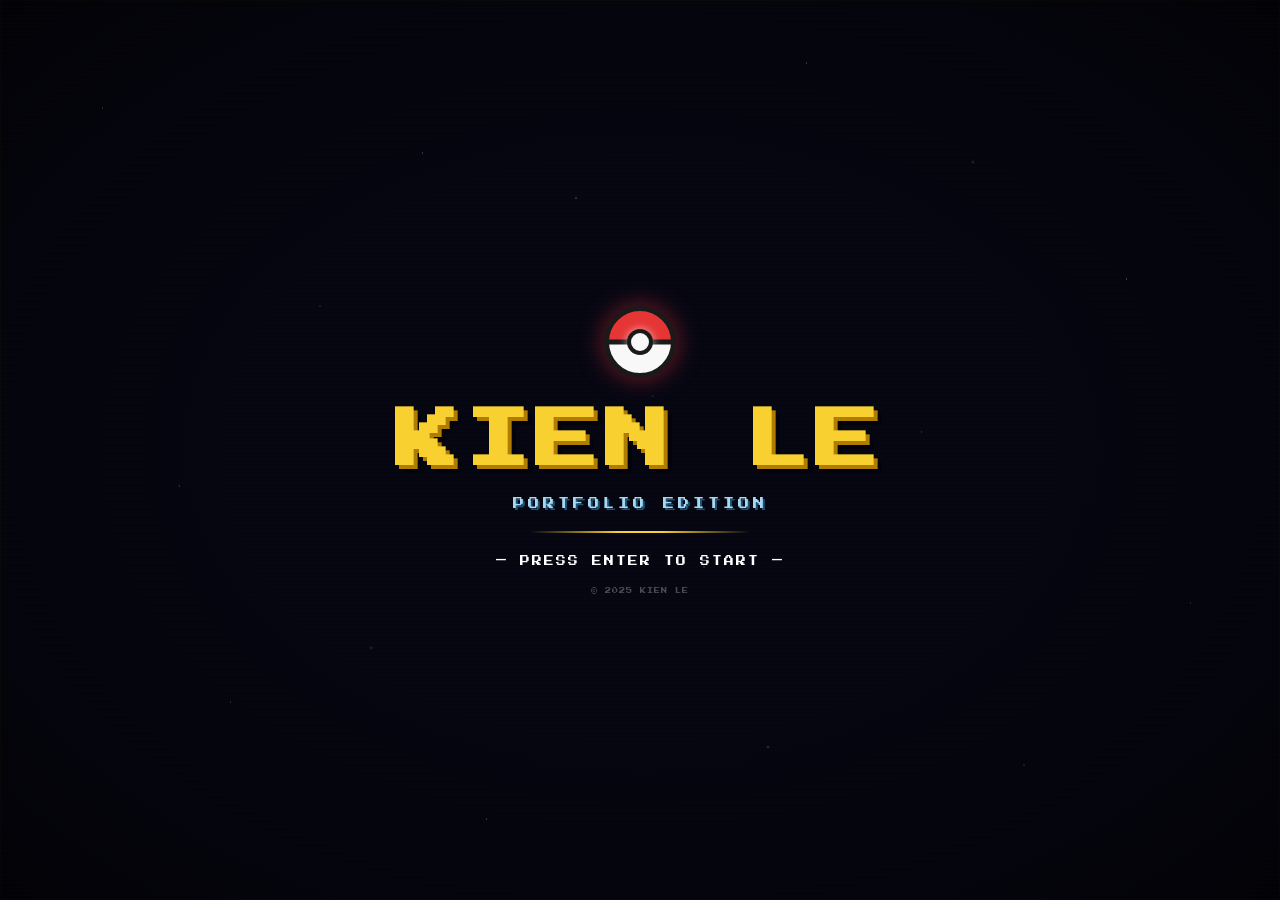
==== commit 98208b0a: "feat: screen fill, pixel sprites, walk anim, transitions, 8-bit music, room infra, pokeball title" ====
--- a/index.html
+++ b/index.html
@@ -15,6 +15,7 @@
   <div id="title-screen">
     <div class="ts-bg"></div>
     <div class="ts-content">
+      <div class="ts-pokeball"></div>
       <div class="ts-logo">
         <h1 class="ts-name">KIEN LE</h1>
         <p class="ts-edition">PORTFOLIO EDITION</p>
@@ -49,10 +50,14 @@
     <!-- Trainer Card overlay (Phase 4) -->
     <div id="trainer-card-overlay" class="overlay hidden"></div>
 
+    <!-- Scene flash for transitions -->
+    <div id="scene-flash"></div>
+
     <!-- Controls hint -->
     <div id="controls-hint">
       <p>ARROWS / WASD — Move</p>
       <p>Z / ENTER — Interact</p>
+      <button id="mute-btn">♪</button>
     </div>
 
   </div>
--- a/css/game.css
+++ b/css/game.css
@@ -20,6 +20,8 @@
   overflow: hidden;
   border: 4px solid #f0e8d0;
   box-shadow: 0 0 60px rgba(0, 0, 0, 0.9);
+  transform-origin: center center;
+  transform: scale(var(--viewport-scale, 1));
 }
 
 #map-canvas {
@@ -60,7 +62,7 @@
   justify-content: center;
 }
 
-/* Direction arrow indicator */
+/* Direction arrow — hidden when pixel sprite is active */
 .player::after {
   content: '▲';
   font-size: 9px;
@@ -72,6 +74,29 @@
 .player[data-facing="left"]::after  { content: '◄'; }
 .player[data-facing="right"]::after { content: '►'; }
 .player[data-facing="up"]::after    { content: '▲'; }
+
+.player.has-sprite::after,
+.npc.has-sprite::after { display: none; }
+
+/* Pixel sprite background */
+.player.has-sprite,
+.npc.has-sprite {
+  background-color: transparent;
+  background-size: cover;
+  background-repeat: no-repeat;
+  border: none;
+  border-radius: 0;
+  image-rendering: pixelated;
+}
+
+/* Walk bob animation */
+.player.is-walking {
+  animation: player-walk-bob 0.2s steps(2) infinite;
+}
+@keyframes player-walk-bob {
+  0%   { margin-top: 2px; }
+  100% { margin-top: 0px; }
+}
 
 /* NPC placeholder */
 .npc {
@@ -652,6 +677,22 @@
 }
 
 /* ==========================================================
+   SCENE FLASH (transition overlay)
+   ========================================================== */
+
+#scene-flash {
+  position: absolute;
+  inset: 0;
+  background: white;
+  opacity: 0;
+  pointer-events: none;
+  z-index: 50;
+  transition: opacity 0.08s linear;
+}
+#scene-flash.flash-in  { opacity: 1; transition: opacity 0.08s linear; }
+#scene-flash.flash-out { opacity: 0; transition: opacity 0.25s ease-out; }
+
+/* ==========================================================
    CONTROLS HINT
    ========================================================== */
 
@@ -672,3 +713,16 @@
   color: rgba(240, 232, 208, 0.75);
   font-family: 'Press Start 2P', monospace;
 }
+
+#mute-btn {
+  display: block;
+  margin-top: 6px;
+  background: none;
+  border: none;
+  font-size: 0.9rem;
+  cursor: pointer;
+  opacity: 0.7;
+  padding: 0;
+  line-height: 1;
+}
+#mute-btn:hover { opacity: 1; }
--- a/css/title-screen.css
+++ b/css/title-screen.css
@@ -75,6 +75,54 @@
   to   { opacity: 1.0; }
 }
 
+/* ── Pokéball ────────────────────────────────────────────── */
+
+.ts-pokeball {
+  width: 72px;
+  height: 72px;
+  border-radius: 50%;
+  background: linear-gradient(to bottom, #e63535 50%, #f8f8f8 50%);
+  border: 5px solid #1a1a1a;
+  position: relative;
+  animation:
+    ts-slide-in  0.7s cubic-bezier(0.22, 1, 0.36, 1) 0.1s both,
+    ts-pb-float  2.4s ease-in-out 0.8s infinite;
+  filter: drop-shadow(0 0 12px rgba(230, 53, 53, 0.5));
+  flex-shrink: 0;
+}
+
+/* Center divider */
+.ts-pokeball::before {
+  content: '';
+  position: absolute;
+  top: 50%;
+  left: -5px;
+  right: -5px;
+  height: 5px;
+  background: #1a1a1a;
+  transform: translateY(-50%);
+}
+
+/* Center button */
+.ts-pokeball::after {
+  content: '';
+  position: absolute;
+  top: 50%;
+  left: 50%;
+  width: 18px;
+  height: 18px;
+  background: #f8f8f8;
+  border: 4px solid #1a1a1a;
+  border-radius: 50%;
+  transform: translate(-50%, -50%);
+  box-shadow: 0 0 8px rgba(255,255,255,0.6);
+}
+
+@keyframes ts-pb-float {
+  0%, 100% { transform: translateY(0)     rotate(-5deg); }
+  50%       { transform: translateY(-14px) rotate(5deg);  }
+}
+
 /* ── Content ─────────────────────────────────────────────── */
 
 .ts-content {
@@ -84,7 +132,7 @@
   flex-direction: column;
   align-items: center;
   justify-content: center;
-  gap: 1.6rem;
+  gap: 1.4rem;
   text-align: center;
   padding: 2rem;
 }
